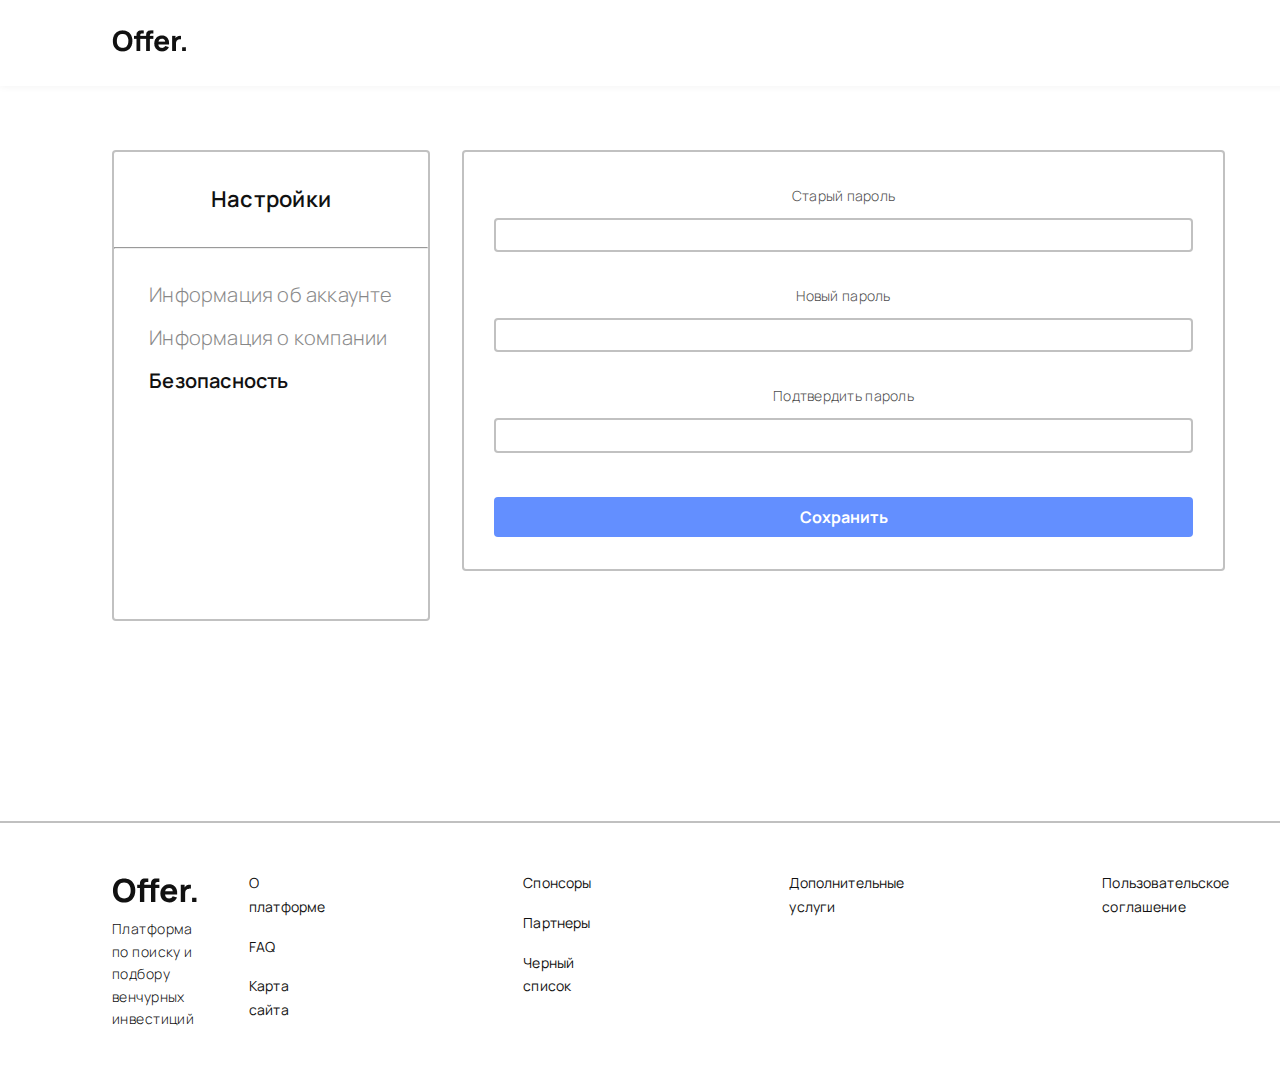
==== index.html @ 0ffc4555 "edit dirs" ====
<!DOCTYPE html>
<html lang="en">
<head>
    <meta charset="UTF-8">
    <meta http-equiv="X-UA-Compatible" content="IE=edge">
    <meta name="viewport" content="width=device-width, initial-scale=1.0">
    <link rel="stylesheet" href="css/main.css">
    <title>Смена пароля</title>
</head>
<body>
    <div class="wrapper">
        <div class="dashboard">
            <header class="header">
                <a href="#" class="header-logo__link">
                    <img src="images/Offer..png" alt="logo" class="header__logo">
                </a>
                <a class="header-right__link" href="@"> <b>База пользователей</b>
                    <img src="images/header-right-avatar.png" alt="">
                </a>
            </header>

            <section class="section">
               <div class="content">
                <div class="settingsbar">
                    <h3 class="settingsbar-title">Настройки</h3>
                    <hr class="settingsbar-stick">
                    <ul class="settingsbar-menu">
                        <li class="settingsbar-menu-item__list"><a class="settingsbar-menu-item__link" href="@">Информация об аккаунте</a></li>
                        <li class="settingsbar-menu-item__list"><a class="settingsbar-menu-item__link" href="@">Информация о компании</a></li>
                        <li class="settingsbar-menu-item__list"><a class="settingsbar-menu-item__link-chosen" href="@">Безопасность</a></li>
                    </ul>
                </div>
                <div class="change-password">

                    <label for="psw"><b class="change-password__text">Старый пароль</b></label>
                    <input class="change-password__password" type="password" placeholder="" name="psw" required>

                    <label for="psw"><b class="change-password__text">Новый пароль</b></label>
                    <input class="change-password__password" type="password" placeholder="" name="psw" required>

                    <label for="psw"><b class="change-password__text">Подтвердить пароль</b></label>
                    <input class="change-password__password" type="password" placeholder="" name="psw" required>

                    <button class="change-password__button" type="submit"><b class="change-password__button-text">Сохранить</b></button>

                </div>
               </div>
            </section>

            <footer class="footer">
                <div class="footer-left">
                <a href="@" class="footer-logo"><img class="footer-logo__image" src="images/footer-logo.svg" alt=""></a>
                <span>Платформа по поиску и подбору венчурных инвестиций</span>
               </div> 
               <div class="footer-right">
                <ul class="footer-right-list">
                    <li class="footer-right-list-item"><a class="footer-right-list-item__link" href="@">О платформе</a></li>
                    <li class="footer-right-list-item"><a class="footer-right-list-item__link" href="@">FAQ</a></li>
                    <li class="footer-right-list-item"><a class="footer-right-list-item__link" href="@">Карта сайта</a></li>
                </ul>
                <ul class="footer-right-list">
                    <li class="footer-right-list-item"><a class="footer-right-list-item__link" href="@">Спонсоры</a></li>
                    <li class="footer-right-list-item"><a class="footer-right-list-item__link" href="@">Партнеры</a></li>
                    <li class="footer-right-list-item"><a class="footer-right-list-item__link" href="@">Черный список</a></li>
                </ul>
                <ul class="footer-right-list">
                    <li class="footer-right-list-item"><a class="footer-right-list-item__link" href="@">Дополнительные услуги</a></li>
                </ul>
                <ul class="footer-right-list">
                    <li class="footer-right-list-item"><a class="footer-right-list-item__link" href="@">Пользовательское соглашение</a></li>
                </ul>
                <ul class="footer-right-list">
                    
                </ul>
            </div>
            </footer>
        </div>
    </div>
</body>
</html>
---- css/main.css ----
@import url('https://fonts.googleapis.com/css2?family=Cookie&family=Manrope:wght@300;400;500;600;700;800&family=Open+Sans:wght@600&family=Roboto&family=Tinos:wght@700&display=swap');
* {
    font-family: 'Manrope', sans-serif;
    margin: 0;
    padding: 0;
    box-sizing: border-box;
}

.wrapper{
    display: flex;
    flex-direction: column;
    min-height: 100vh;
}

.header{
    width: 1920px;
    height: 86px;
    display: flex;
    justify-content: space-between;
    align-items: center;
    padding: 0 112px;
    background: #FFFFFF;
    box-shadow: 0px 0px 8px rgba(0, 0, 0, 0.06);
}

.header-right__link{
    text-decoration: none;
    display: flex;
    align-items: center;
}

.header-right__link b{
    font-weight: 300;
    font-size: 16px;
    line-height: 22px;
    letter-spacing: 0.02em;
    color: #111111;
    padding-right: 100px;
}

/*************************************************************CONTENT*********************************************************************/

.section{
    padding: 0 112px;
    margin-top: 64px;
}

.content{
    display: flex;
}

.settingsbar-menu{
    list-style: none;
}

.settingsbar-title{
    font-weight: 600;
    font-size: 22px;
    line-height: 30px;
    text-align: center;
    letter-spacing: 0.01em;
    color: #111111;
    margin-top: 32px;
}

.settingsbar-stick{
    width: 314px;    
    margin: 32.5px 0 32.5px 0;
}

.settingsbar{
    width: 378px;
    height: 471px;
    background: #FFFFFF;
    border: 2px solid rgba(17, 17, 17, 0.26);
    border-radius: 4px;
    display: flex;
    flex-direction: column;
    align-items: center;
}

.settingsbar-menu-item__list{
    margin-bottom: 16px;
}


.settingsbar-menu-item__link{
    text-decoration: none;
    font-weight: 300;
    font-size: 20px;
    line-height: 27px;
    letter-spacing: 0.01em;
    color: #111111;
    opacity: 0.5;
}

.settingsbar-menu-item__link-chosen{
    text-decoration: none;
    font-weight: 600;
    font-size: 20px;
    line-height: 27px;
    letter-spacing: 0.01em;
    color: #111111;
}


.change-password{
    width: 763px;
    height: 421px;
    background: #FFFFFF;
    border: 2px solid rgba(17, 17, 17, 0.26);
    border-radius: 4px;
    display: flex;
    flex-direction: column;
    align-items: center;
    padding: 32px 32px;
    margin-left: 32px;
    margin-bottom: 100px;
}

.change-password__text{
    font-weight: 300;
    font-size: 14px;
    line-height: 19px;
    text-align: center;
    letter-spacing: 0.02em;
    color: #000000;
    opacity: 0.72;
    padding-bottom: 12px;
}

.change-password__password{
    width: 698.65px;
    height: 40px;
    background: #FFFFFF;
    border: 2px solid rgba(17, 17, 17, 0.26);
    border-radius: 4px;
    margin-bottom: 32px;
}

.change-password__button{
    width: 699px;
    height: 48px;
    background: #638FFF;
    border:none;
    border-radius: 4px;
    margin-top: 12px;
}

.change-password label{
    margin-bottom: 12px;
}

.change-password__button-text{
    font-weight: 700;
    font-size: 16px;
    line-height: 22px;
    text-align: center;
    color: #FFFFFF;
}

/*****************************************************************FOOTER************************************************************************************/


.footer{
    padding: 48px 112px;
    background: #FFFFFF;
    border-top: 2px solid #C0C0C0;
    display: flex;
    align-items: center;
    margin-top: 150px;
}

.footer-list{
    list-style: none;
    display: flex;
    justify-content: space-between;
}

.footer-left{
    display: flex;
    flex-direction: column;
    width: 293px;
    gap: 10px;
}

.footer-left span{
    font-weight: 300;
    font-size: 14px;
    line-height: 160%;
    letter-spacing: 0.03em;
    color: #111111;
}

.footer-right {
    display: grid;
    grid-template-columns: repeat(5, 1fr);
    gap: 16px 198px;
    margin-left: 52px;
 }

 .footer-right-list{
    list-style: none;
 }

 .footer-right-list-item__link{
    text-decoration: none;
    font-weight: 400;
    font-size: 14px;
    line-height: 170%;
    letter-spacing: 0.01em;
    color: #111111;
 }


 .footer-right-list-item{
    margin-bottom: 16px;
 }
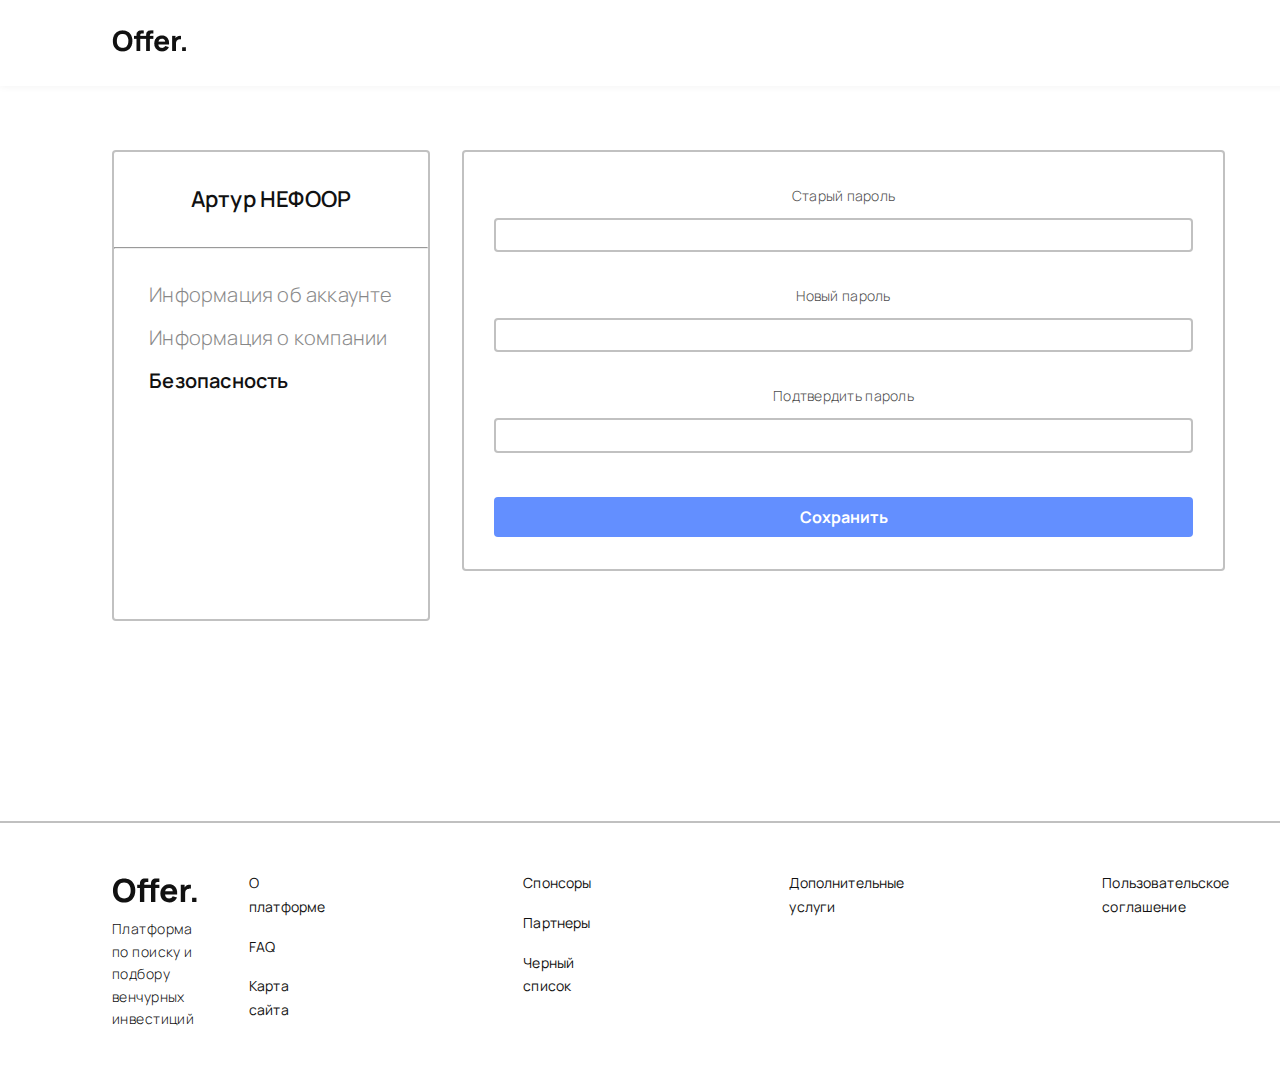
==== commit 598ac0ca: "edit main" ====
--- a/index.html
+++ b/index.html
@@ -22,7 +22,7 @@
             <section class="section">
                <div class="content">
                 <div class="settingsbar">
-                    <h3 class="settingsbar-title">Настройки</h3>
+                    <h3 class="settingsbar-title">Артур НЕФООР</h3>
                     <hr class="settingsbar-stick">
                     <ul class="settingsbar-menu">
                         <li class="settingsbar-menu-item__list"><a class="settingsbar-menu-item__link" href="@">Информация об аккаунте</a></li>
